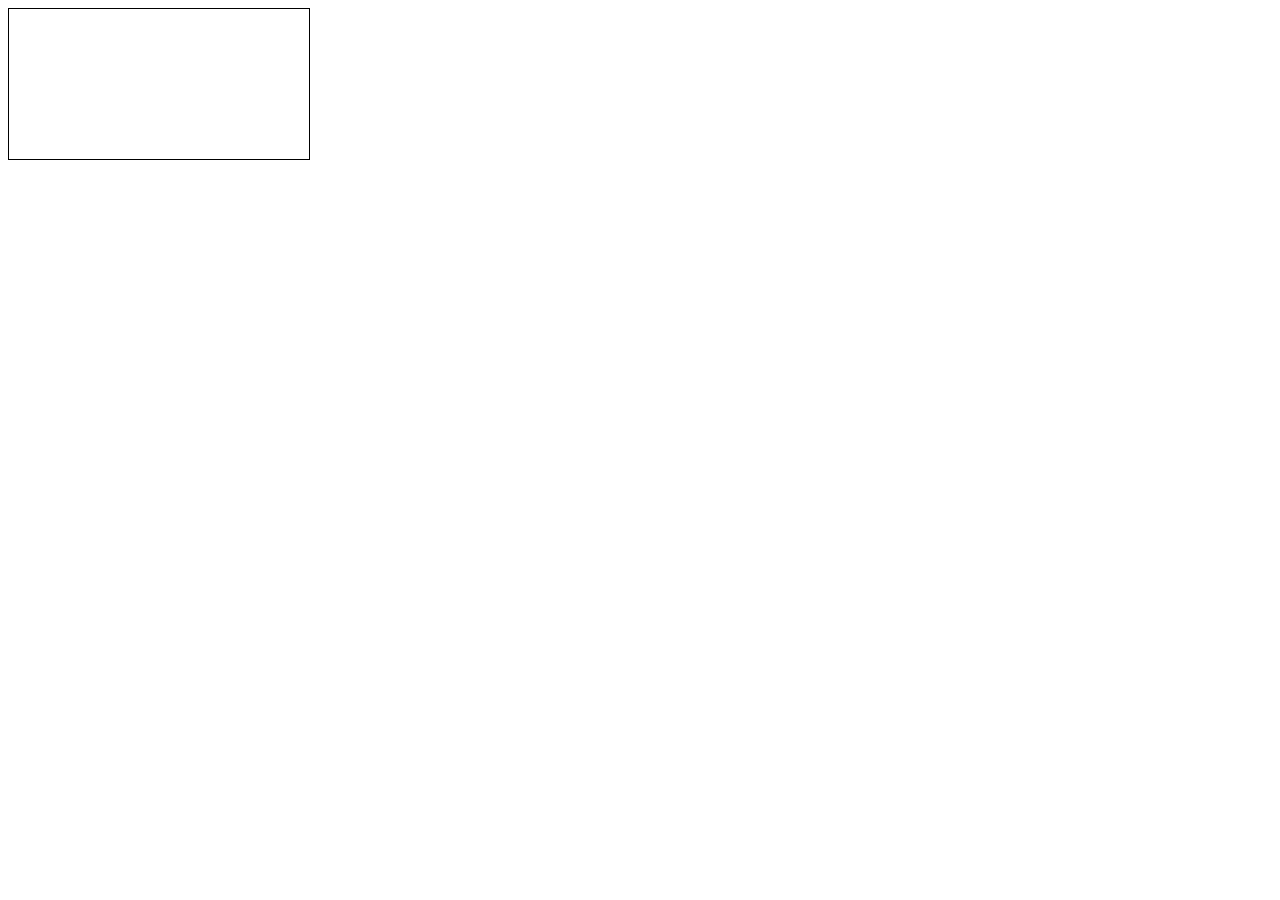
==== canvas.html @ b6815419 "added basic structure" ====
<!DOCTYPE html>
<html lang="en">
<head>
    <meta charset="UTF-8">
    <meta name="viewport" content="width=device-width, initial-scale=1.0">
    <title>HTML Canvas</title>
    <link rel="stylesheet" href="style.css">
</head>
<body>
    <canvas></canvas>
</body>
<script src="app.js"></script>
</html>
---- style.css ----
canvas {
    border: 1px solid black;
}
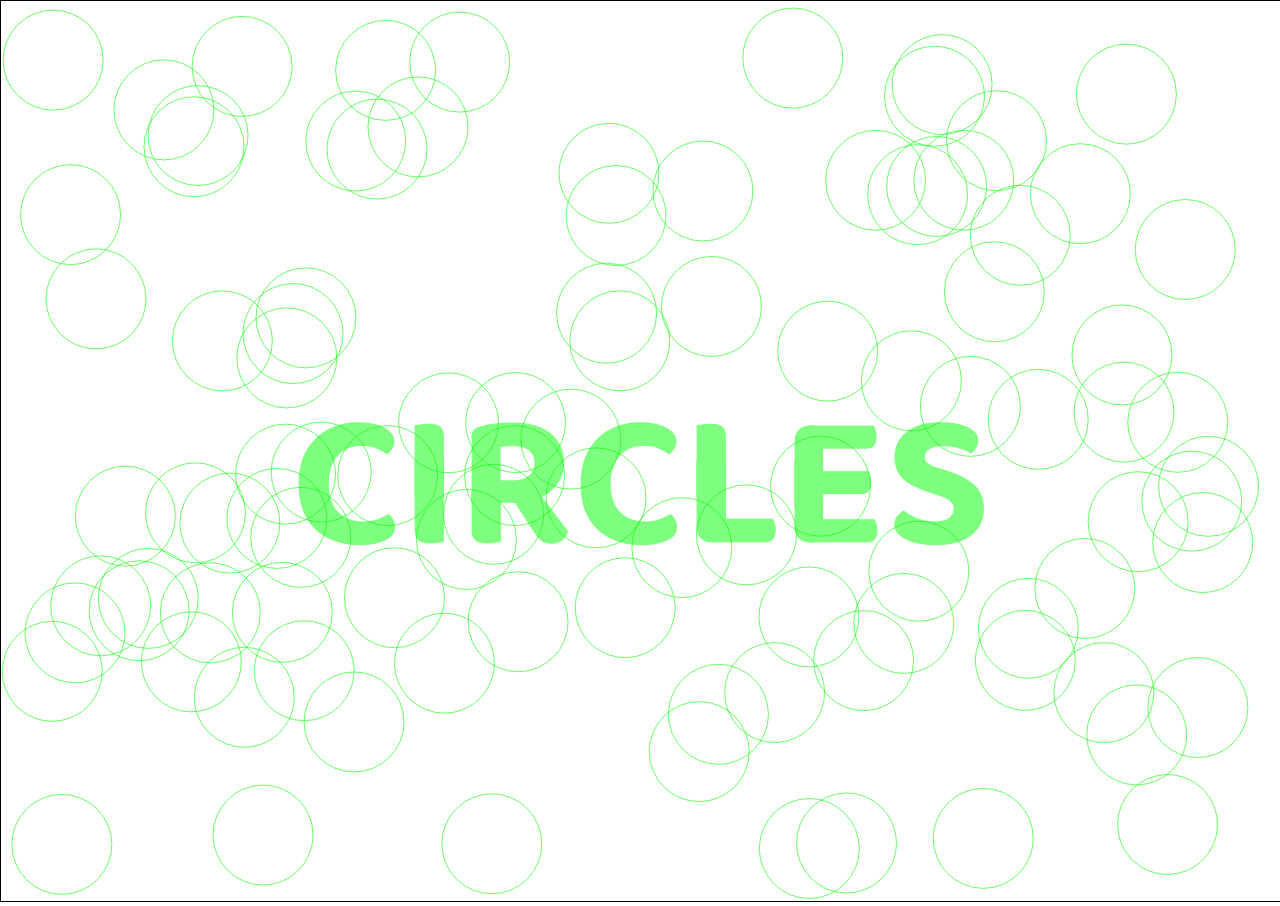
==== commit 06a0fead: "Practiced with animation on canvas making 100 circles and bouncing them around the screen and added " ====
--- a/canvas.html
+++ b/canvas.html
@@ -4,9 +4,11 @@
     <meta charset="UTF-8">
     <meta name="viewport" content="width=device-width, initial-scale=1.0">
     <title>HTML Canvas</title>
+    <link href="https://fonts.googleapis.com/css2?family=Baloo+2&display=swap" rel="stylesheet">
     <link rel="stylesheet" href="style.css">
 </head>
 <body>
+    <h1 class="title">CIRCLES</h1>
     <canvas></canvas>
 </body>
 <script src="app.js"></script>
--- a/style.css
+++ b/style.css
@@ -1,3 +1,18 @@
+body {
+    margin: 0px;
+}
+
 canvas {
     border: 1px solid black;
-}+}
+
+.title {
+    position: absolute;
+    top: 40%;
+    left: 50%;
+    transform: translate(-50%, -50%);
+    color: rgba(0, 255, 0, 0.5);
+    font-size: 15vw;
+    z-index: 1; 
+    font-family: 'Baloo 2', cursive;
+  }
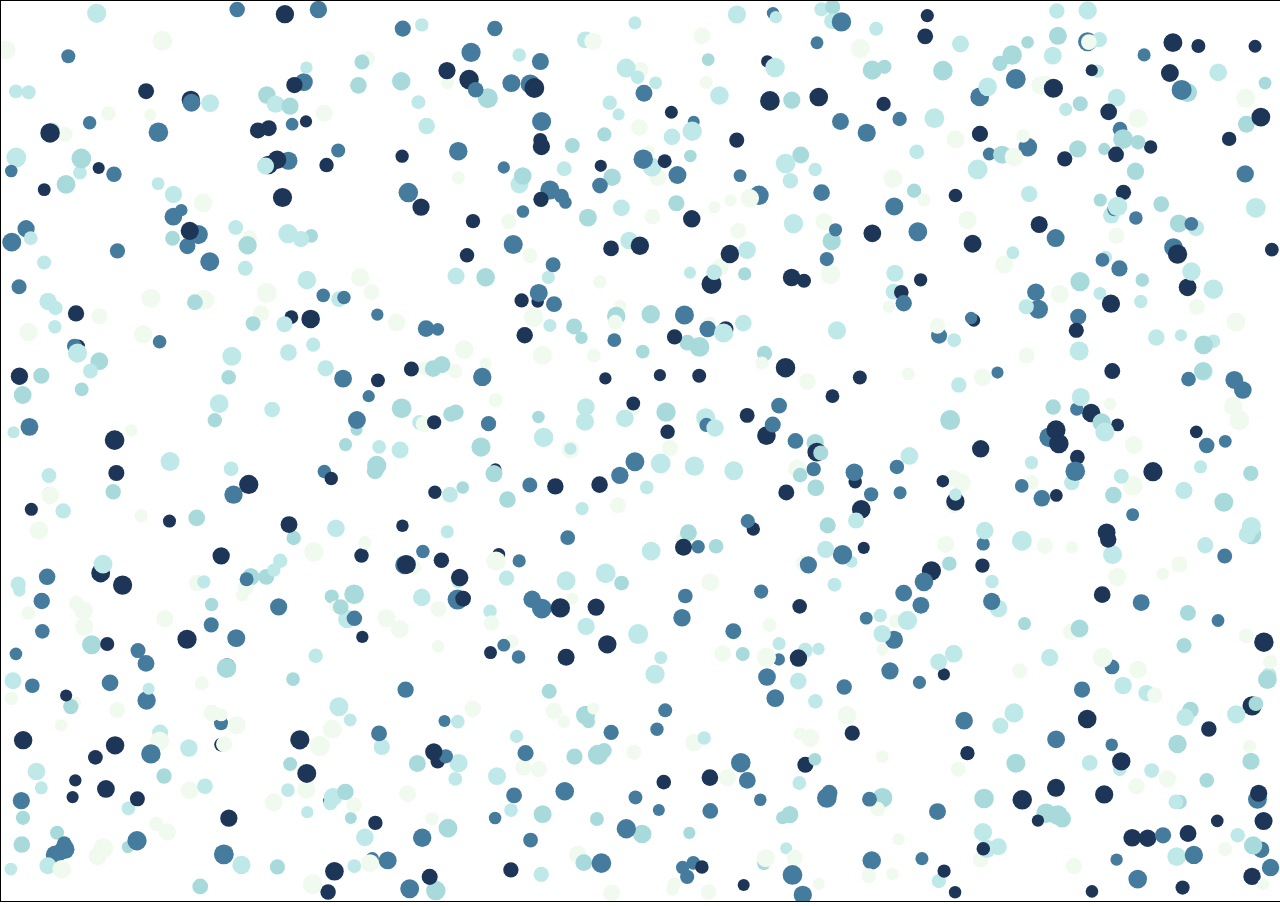
==== commit 15076d23: "Created more interactivity with user using event listeners that causes circles to grow when hovered." ====
--- a/canvas.html
+++ b/canvas.html
@@ -8,7 +8,7 @@
     <link rel="stylesheet" href="style.css">
 </head>
 <body>
-    <h1 class="title">CIRCLES</h1>
+    <!-- <h1 class="title">CIRCLES</h1> -->
     <canvas></canvas>
 </body>
 <script src="app.js"></script>
--- a/style.css
+++ b/style.css
@@ -6,7 +6,7 @@
     border: 1px solid black;
 }
 
-.title {
+/* .title {
     position: absolute;
     top: 40%;
     left: 50%;
@@ -15,4 +15,4 @@
     font-size: 15vw;
     z-index: 1; 
     font-family: 'Baloo 2', cursive;
-  }+  } */
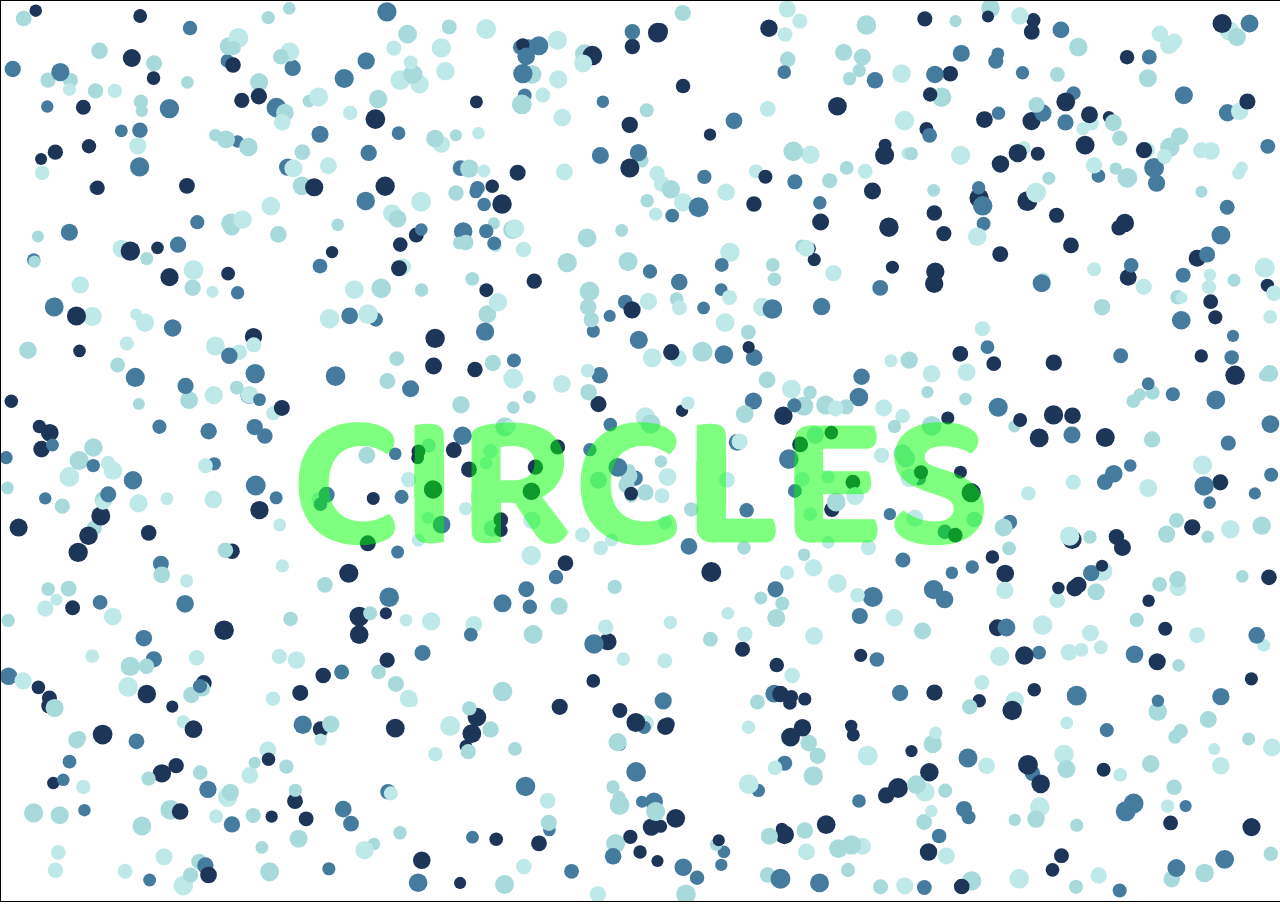
==== commit f5b079f3: "readded title and changed some css" ====
--- a/canvas.html
+++ b/canvas.html
@@ -8,7 +8,7 @@
     <link rel="stylesheet" href="style.css">
 </head>
 <body>
-    <!-- <h1 class="title">CIRCLES</h1> -->
+    <h1 class="title">CIRCLES</h1>
     <canvas></canvas>
 </body>
 <script src="app.js"></script>
--- a/style.css
+++ b/style.css
@@ -6,7 +6,7 @@
     border: 1px solid black;
 }
 
-/* .title {
+.title {
     position: absolute;
     top: 40%;
     left: 50%;
@@ -15,4 +15,4 @@
     font-size: 15vw;
     z-index: 1; 
     font-family: 'Baloo 2', cursive;
-  } */+  }
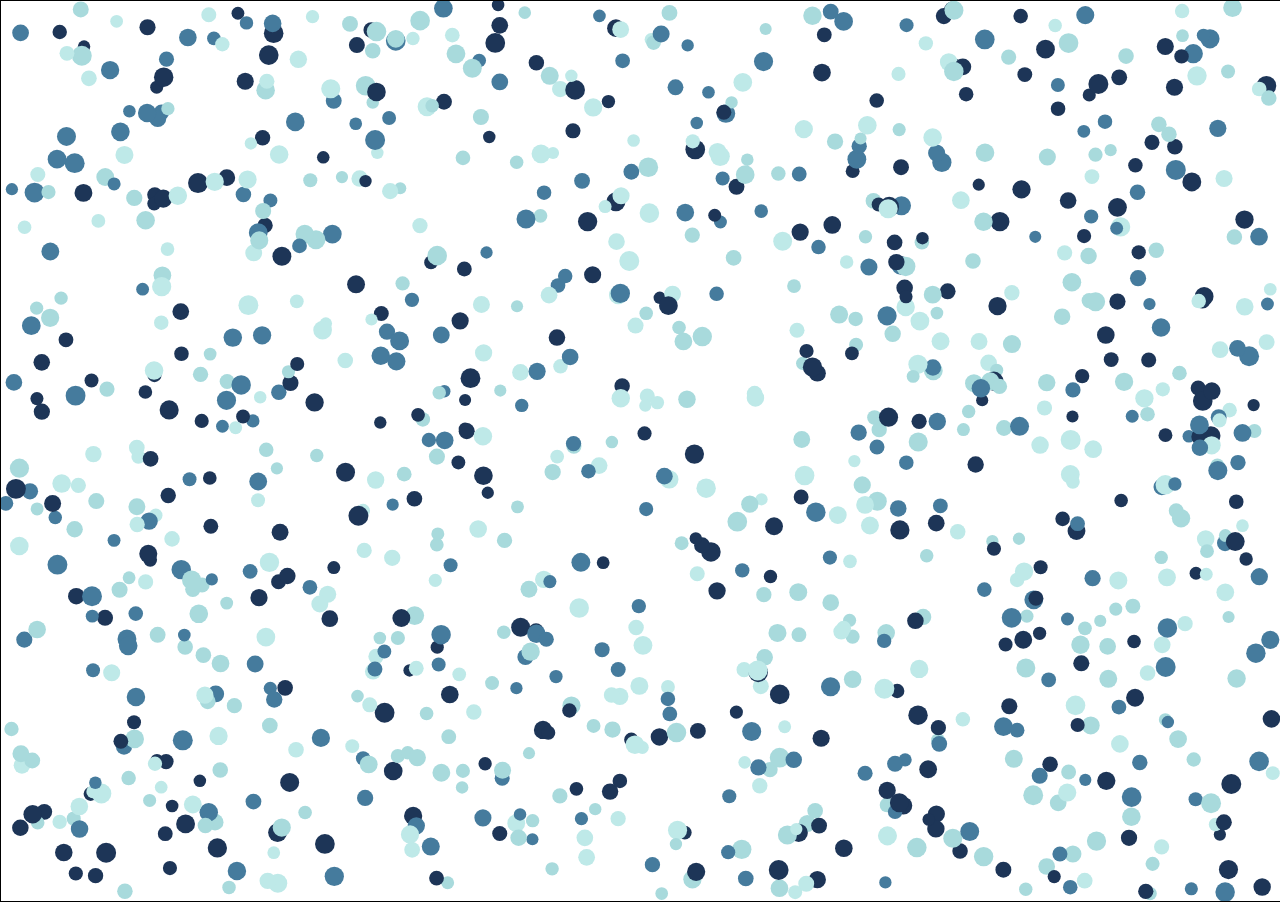
==== commit a8e4b63a: "Added basic physics and player inputs to game, which allows them to jump and move while being effect" ====
--- a/canvas.html
+++ b/canvas.html
@@ -8,7 +8,7 @@
     <link rel="stylesheet" href="style.css">
 </head>
 <body>
-    <h1 class="title">CIRCLES</h1>
+    <!-- <h1 class="title">CIRCLES</h1> -->
     <canvas></canvas>
 </body>
 <script src="app.js"></script>
--- a/style.css
+++ b/style.css
@@ -6,13 +6,13 @@
     border: 1px solid black;
 }
 
-.title {
+/* .title {
     position: absolute;
     top: 40%;
     left: 50%;
     transform: translate(-50%, -50%);
-    color: rgba(0, 255, 0, 0.5);
+    color: rgba(78, 20, 154, 0.5);
     font-size: 15vw;
     z-index: 1; 
     font-family: 'Baloo 2', cursive;
-  }+  } */
